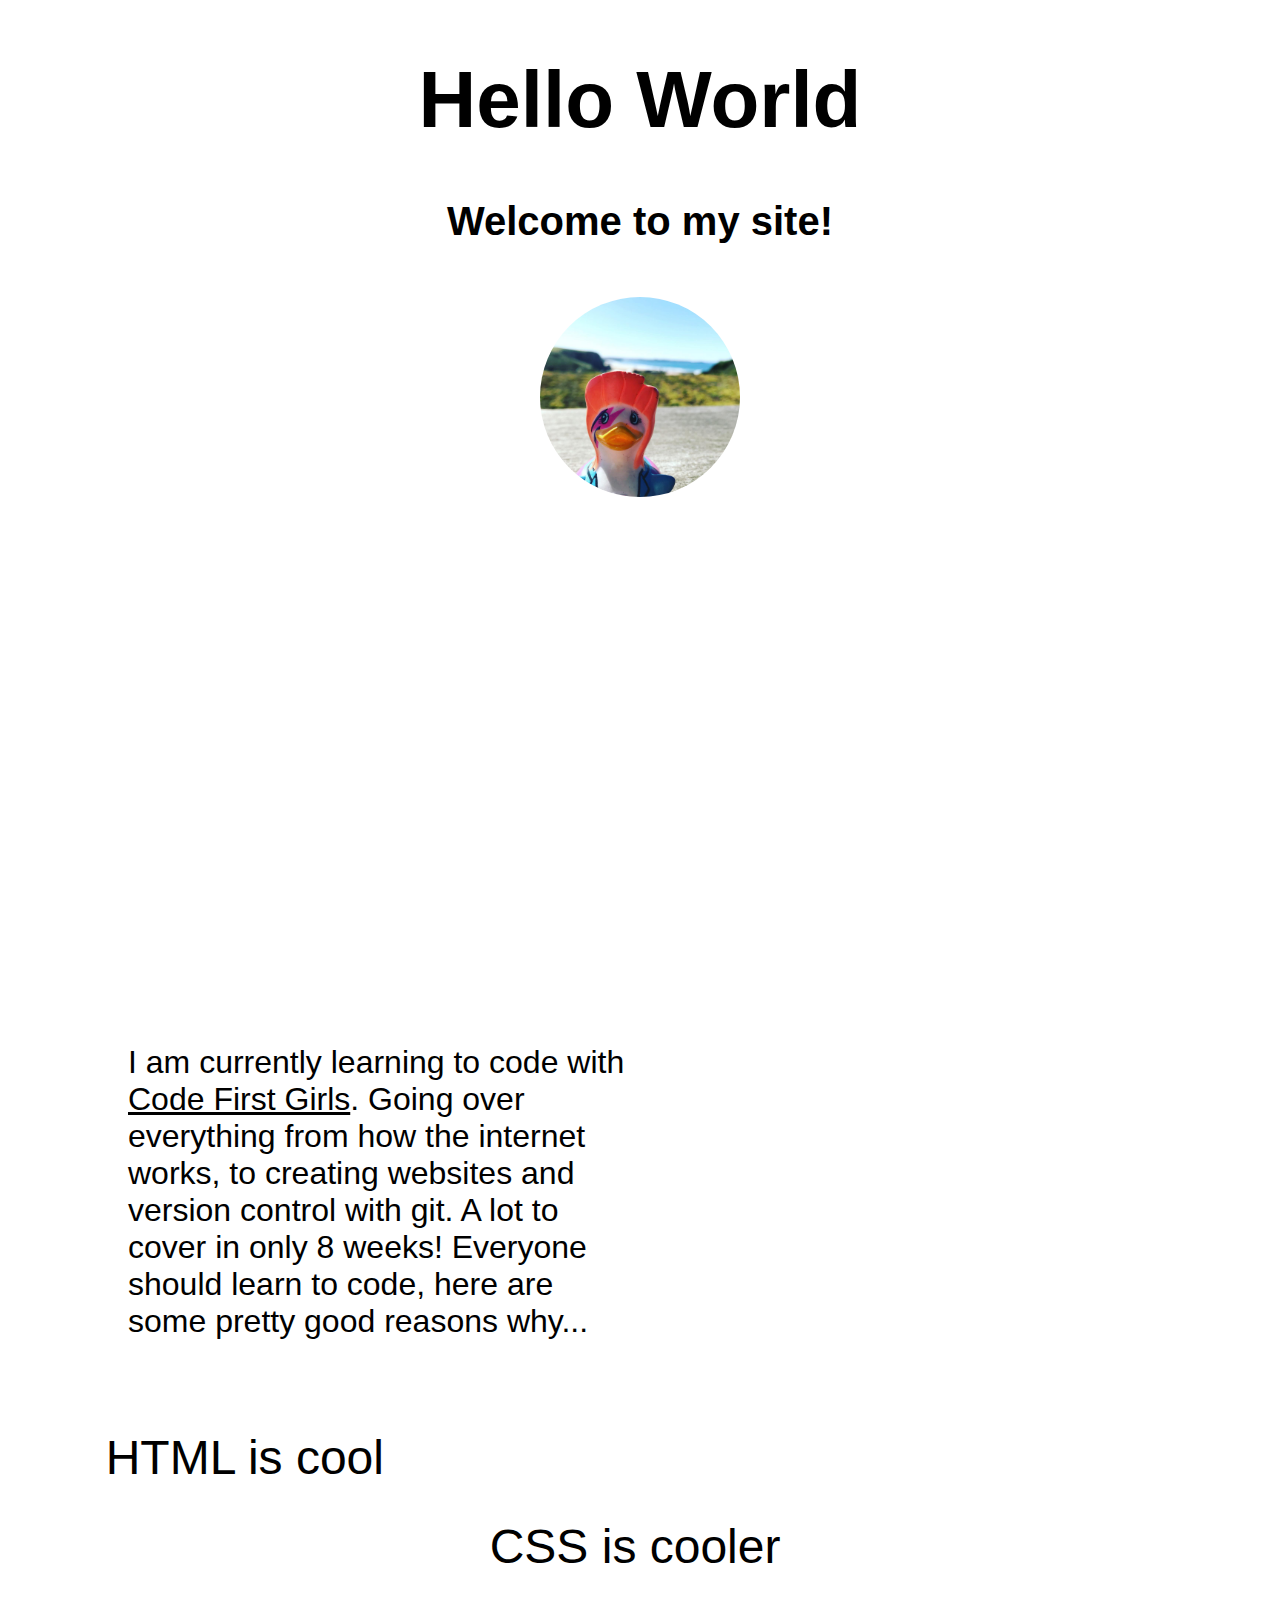
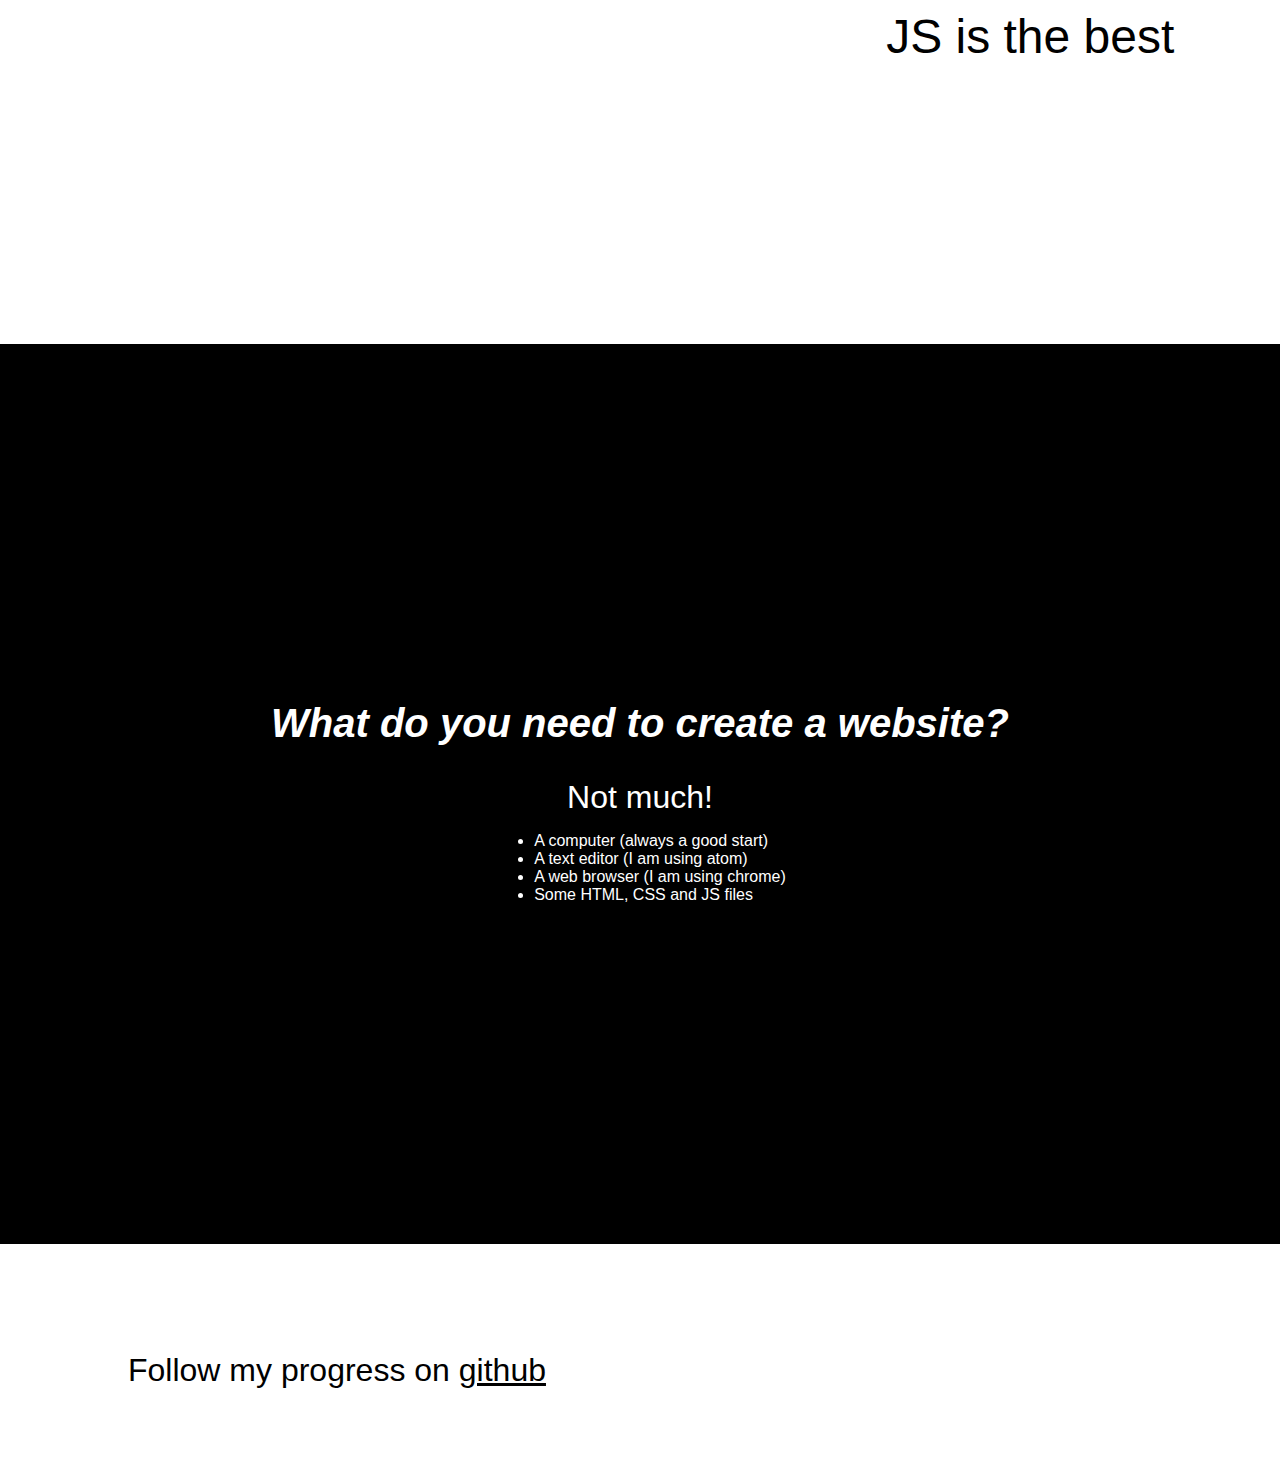
==== index.html @ 108ac8e3 "Initial commit" ====
<!DOCTYPE html>
<html>
<header>

<link rel="stylesheet" href="css/styles.css">

  <title>Welcome to my site</title>
  <h1>Hello World</h1>

  <h2>Welcome to my site!</h2>


<img src="duck.jpg" width="200" height="200" alt="plastic duck dressed as David Bowie.">
</header>

<body>
<section>
<p>I am currently learning to code with <a href="https://www.codefirstgirls.org.uk/">Code First Girls</a>. Going over everything from how the
internet works, to creating websites and version control with git. A lot to cover in only 8 weeks!
Everyone should learn to code, here are some pretty good reasons why...</p>
<ol>
<li>HTML is cool</li>
<li id="lower">CSS is cooler</li>
<li id="lowest">JS is the best</li>
</ol>
</section>

<section class="contrast">
  <h2><em>What do you need to create a website?</em></h2>

<p>Not much!</p>
<ul>
<li>A computer (always a good start)</li>
<li>A text editor (I am using atom)</li>
<li>A web browser (I am using chrome)</li>
<li>Some HTML, CSS and JS files</li>
</ul>
</section>


<br>
<footer>
<p>
  Follow my progress on <a href="https://github.com/">github</a>
</p>
</footer>


</body>
</html>
---- css/styles.css ----
body {
  color: rbg(65,75,86);
  font-family: arial;
  margin: 0px
}
header,
section {
        min-height: 100vh;
        width: 100vw;
}
h1, h2 {
  text-align: center;
}
h1 {
  font-size: 5em;
}
h2{
  font-size: 2.5em
}
img {
  display: flex;
  padding: 20px;
  margin: 0 auto;
  border-radius: 130px;
}
p {
  width: 40%;
  margin: 10vh 10vw;
  font-size: 2em;
}
a {
  color: rgb(0,0,0);
}
ol {
  list-style: none;
  padding: 0;
  margin-bottom: 10%;
  font-size: 3em;
  display: flex;
  justify-content: space-evenly;
}

li#lower {
  margin-top: 7%;
}
li#lowest {
  margin-top: 14%;
}

section.contrast {
  background-color:rgb(0,0,0);
  color:rgb(255,255,255);
  display: flex;
  justify-content: center;
  align-items: center;
  flex-direction: column;
}

.contrast p {
  width: auto;
  margin: 0px;
}

div.contrast {
     background-color: rgb(15,15,15);
     color: rgb(255,255,255);
     display: flex;
     justify-content: center;
     align-items: center;
     flex-direction: column;
}
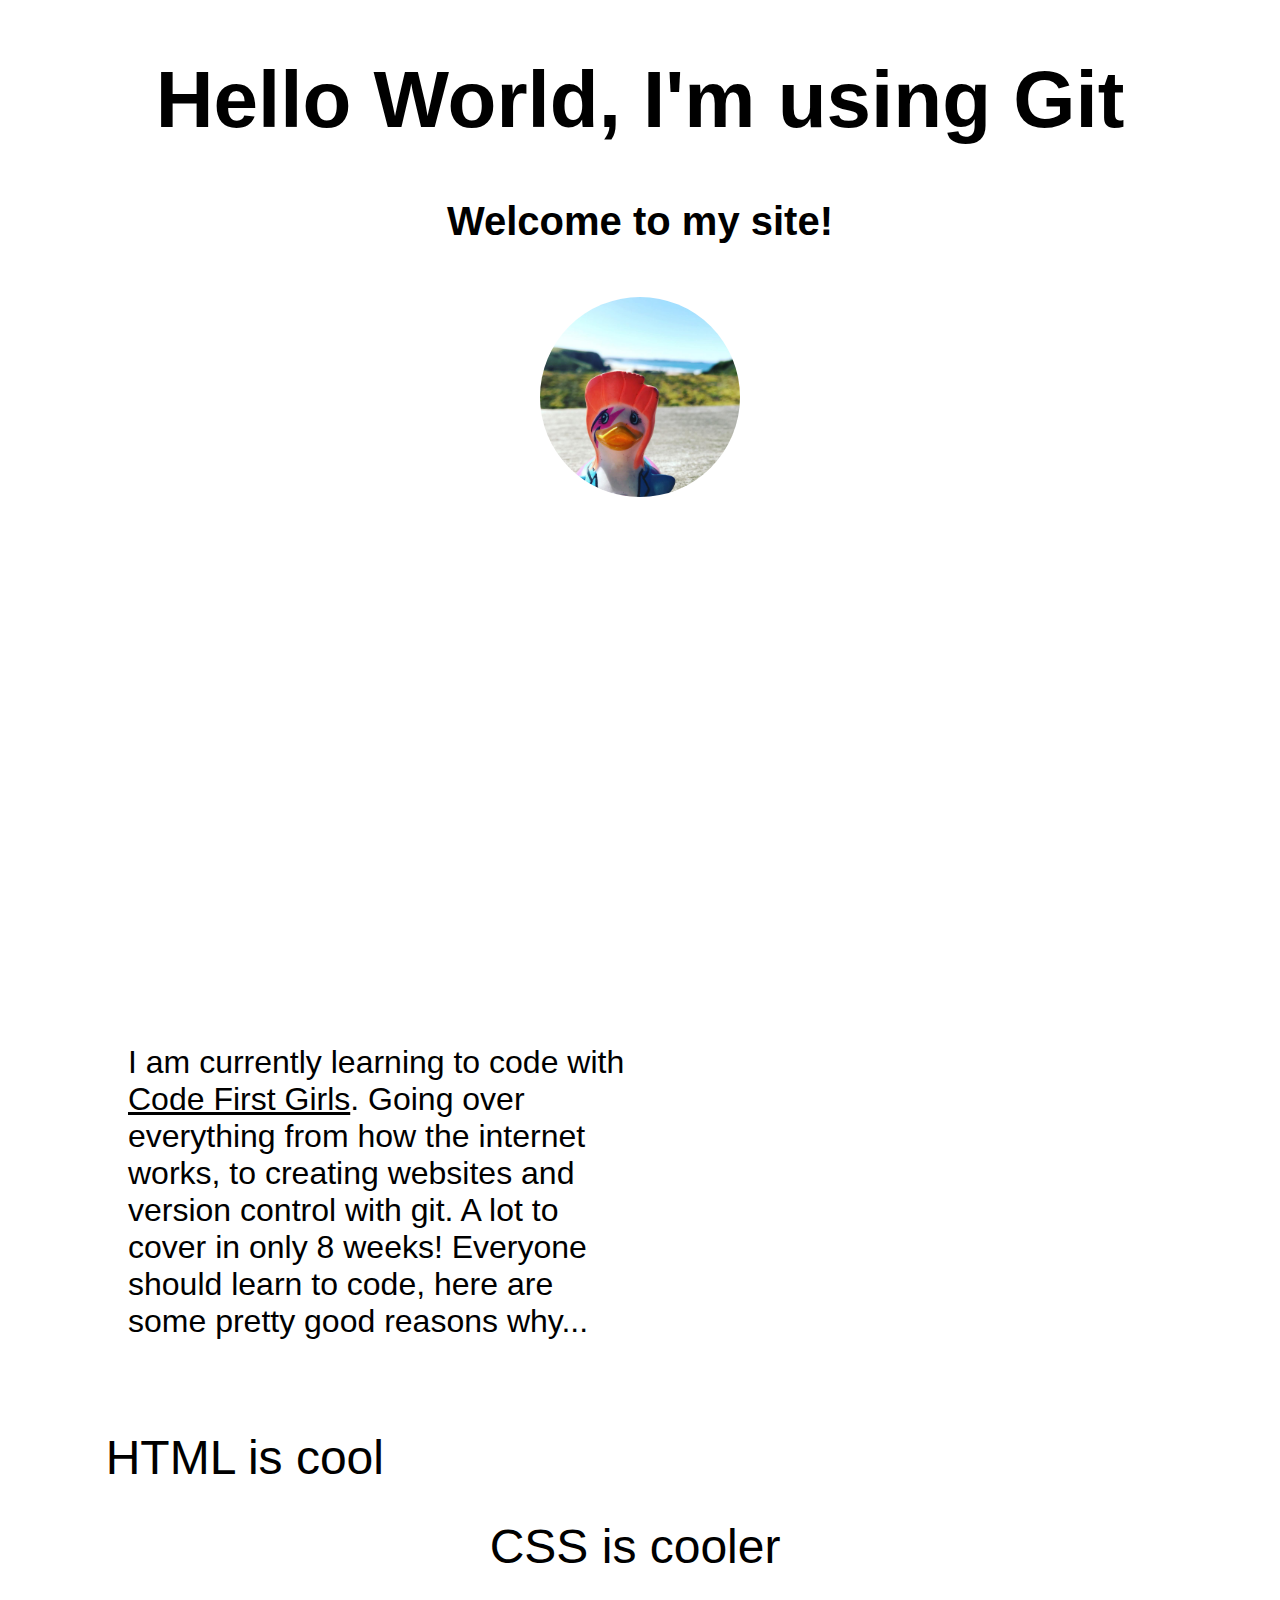
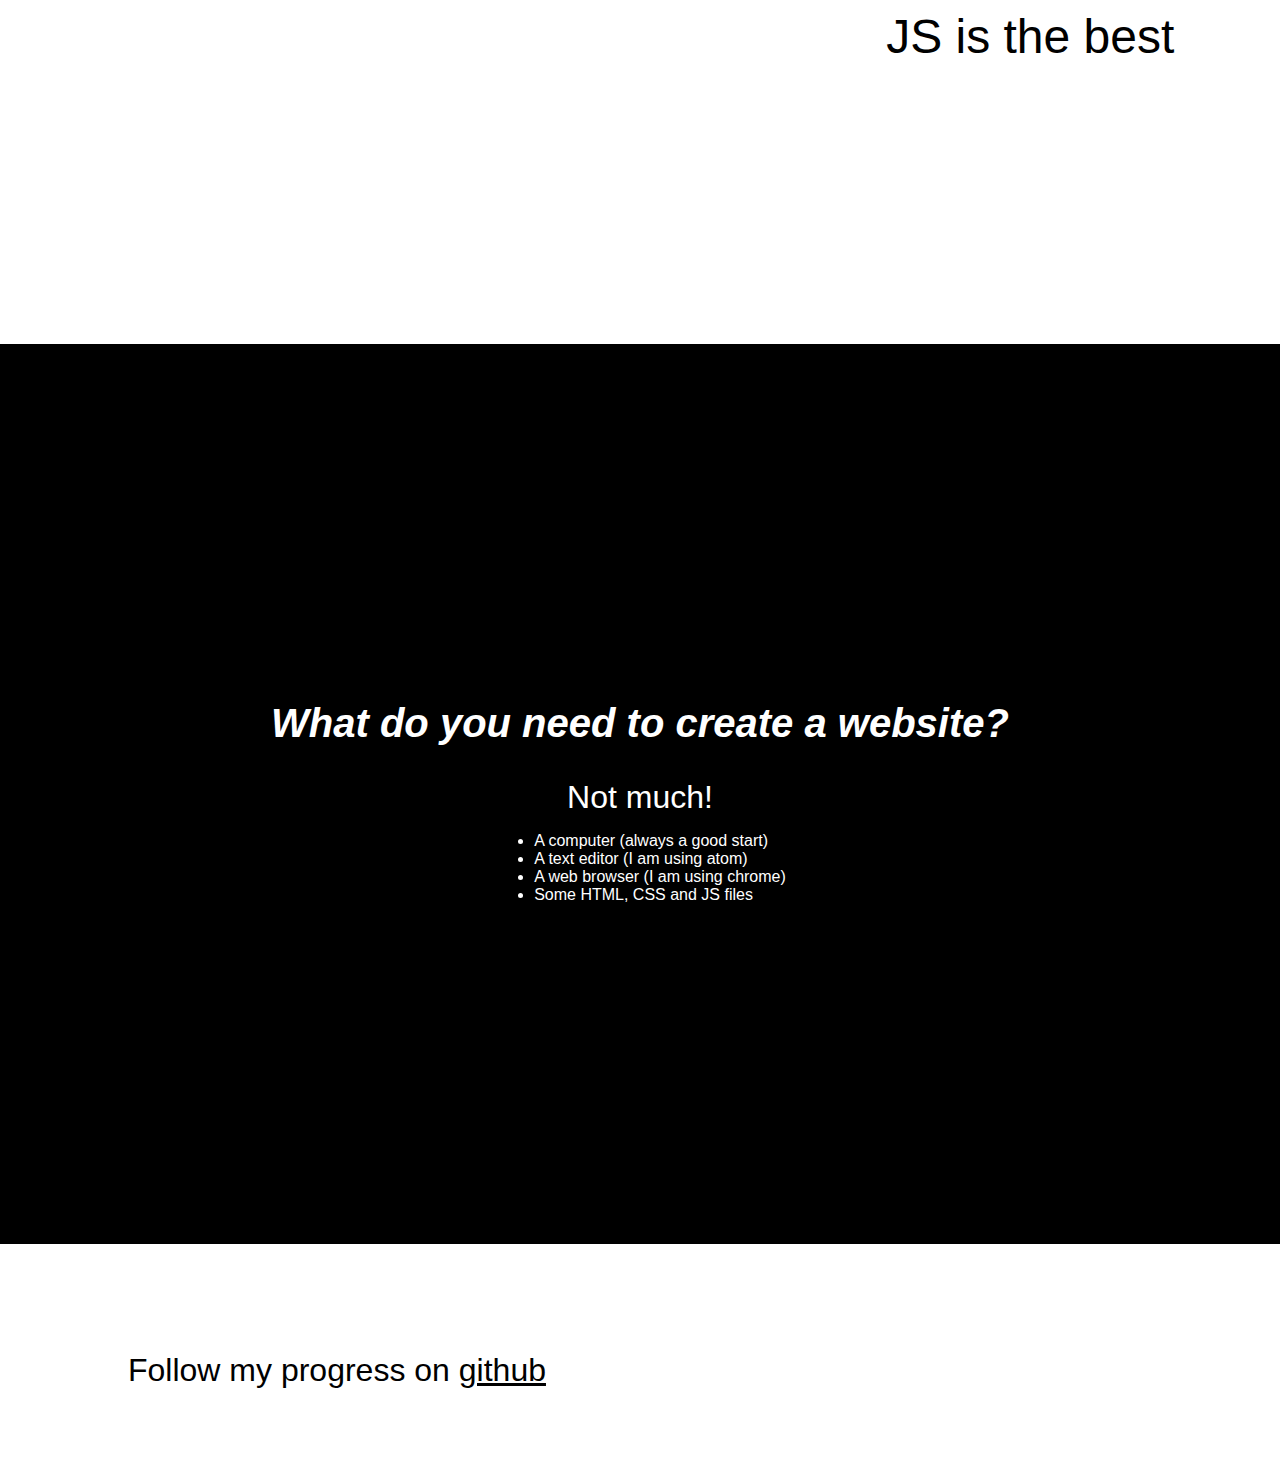
==== commit a8bf111c: "Intro to github enthusiasm" ====
--- a/index.html
+++ b/index.html
@@ -5,7 +5,7 @@
 <link rel="stylesheet" href="css/styles.css">
 
   <title>Welcome to my site</title>
-  <h1>Hello World</h1>
+  <h1>Hello World, I'm using Git</h1>
 
   <h2>Welcome to my site!</h2>
 
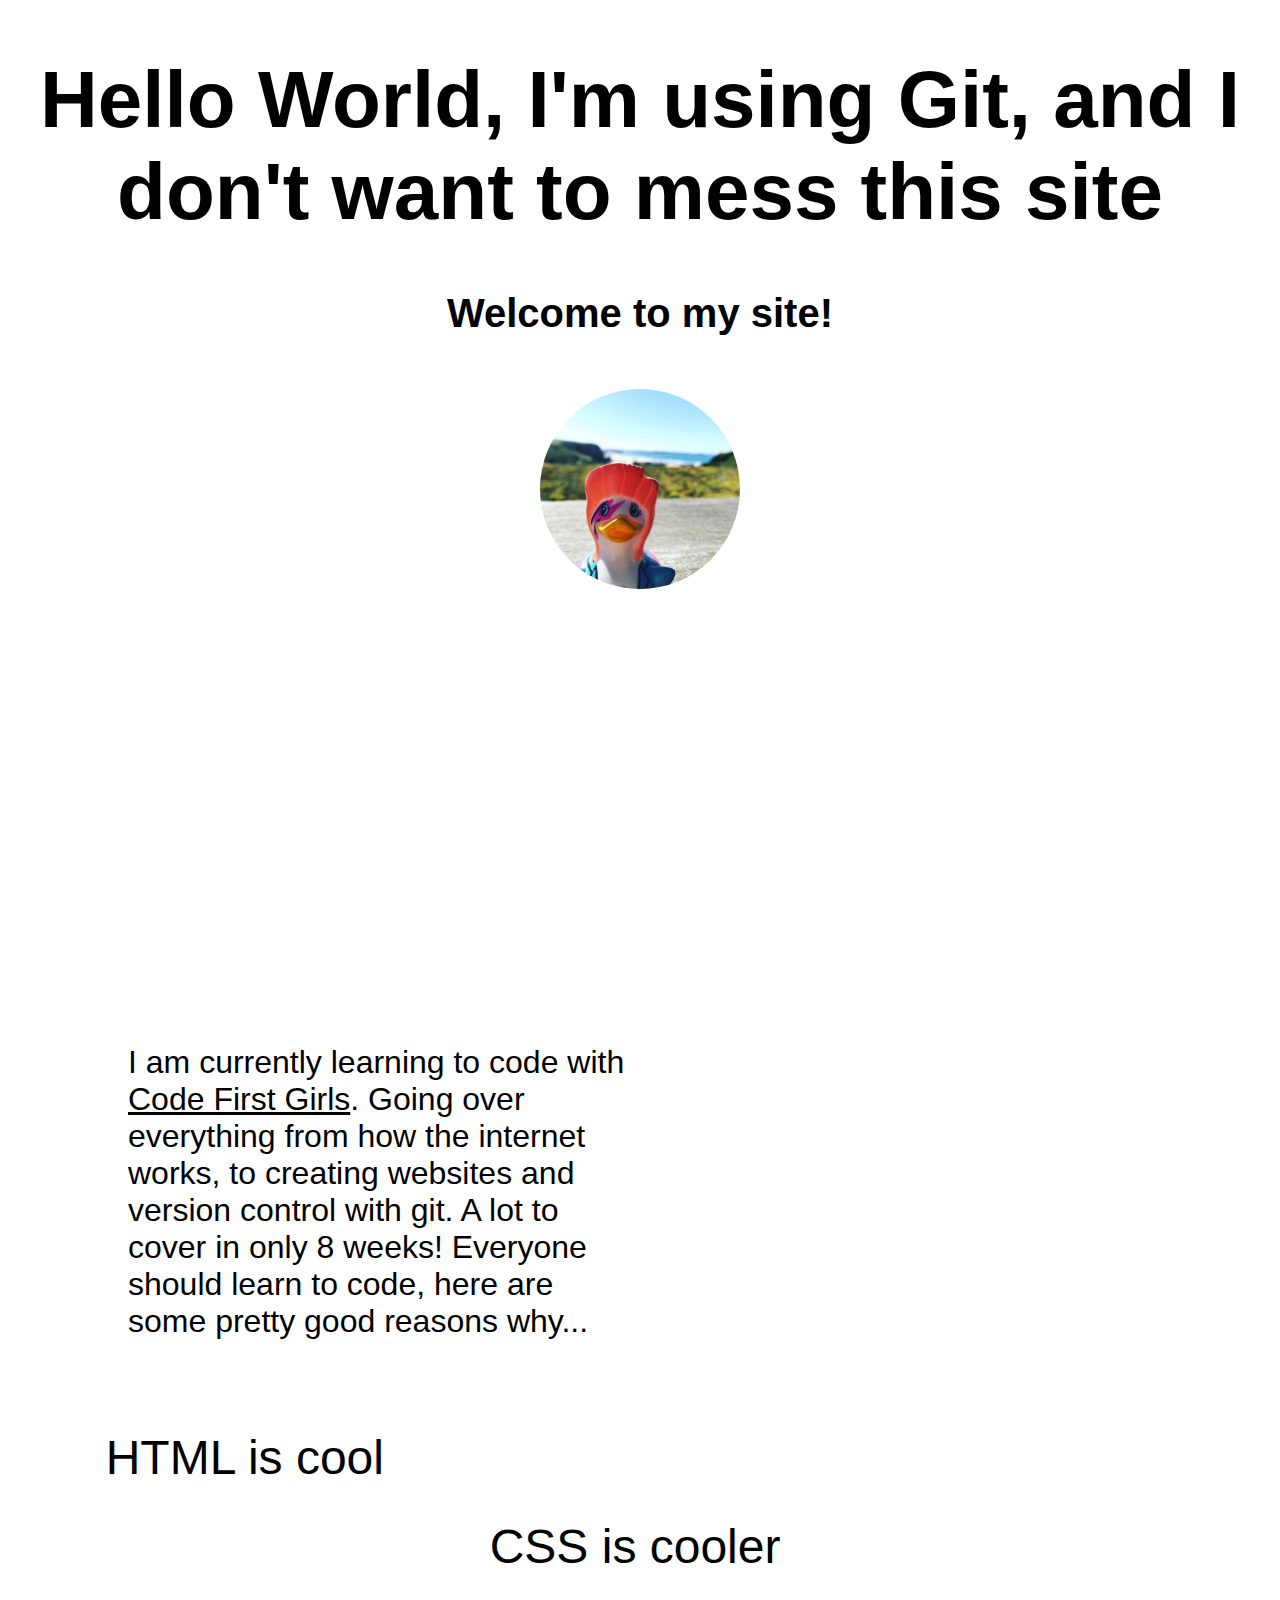
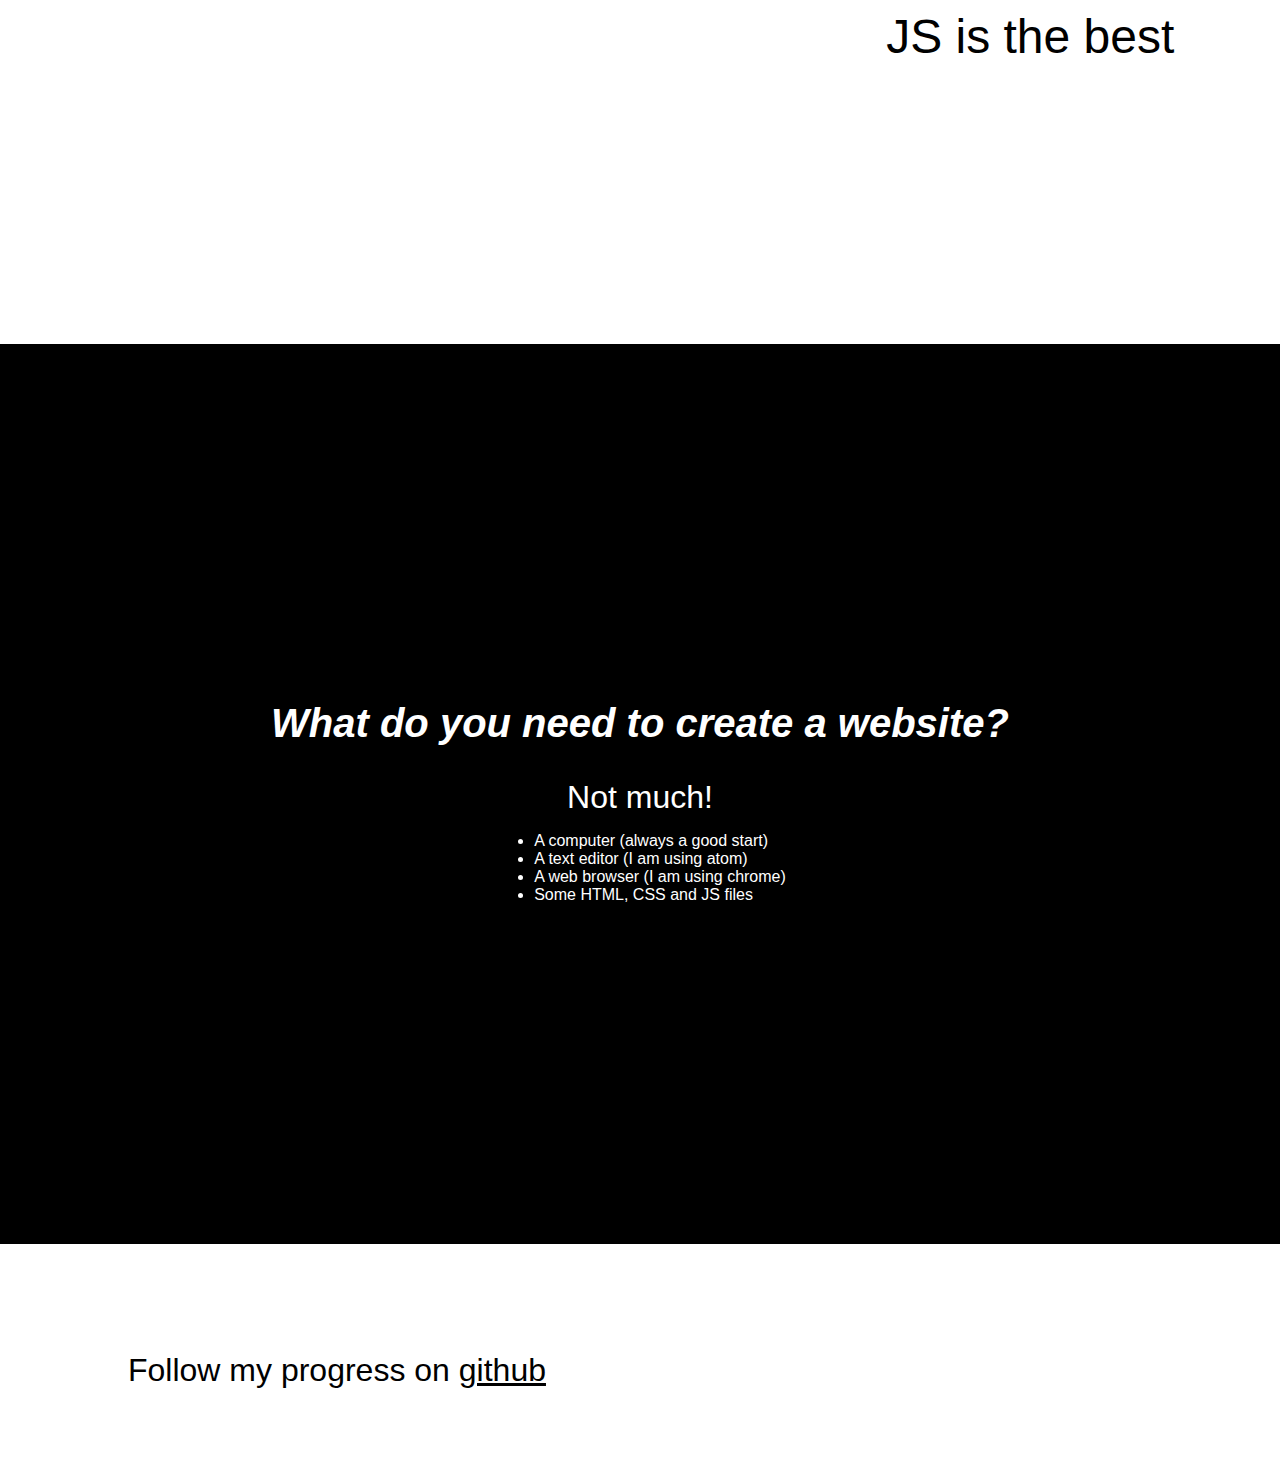
==== commit 590f2333: "Added more text to the header" ====
--- a/index.html
+++ b/index.html
@@ -5,7 +5,7 @@
 <link rel="stylesheet" href="css/styles.css">
 
   <title>Welcome to my site</title>
-  <h1>Hello World, I'm using Git</h1>
+  <h1>Hello World, I'm using Git, and I don't want to mess this site</h1>
 
   <h2>Welcome to my site!</h2>
 
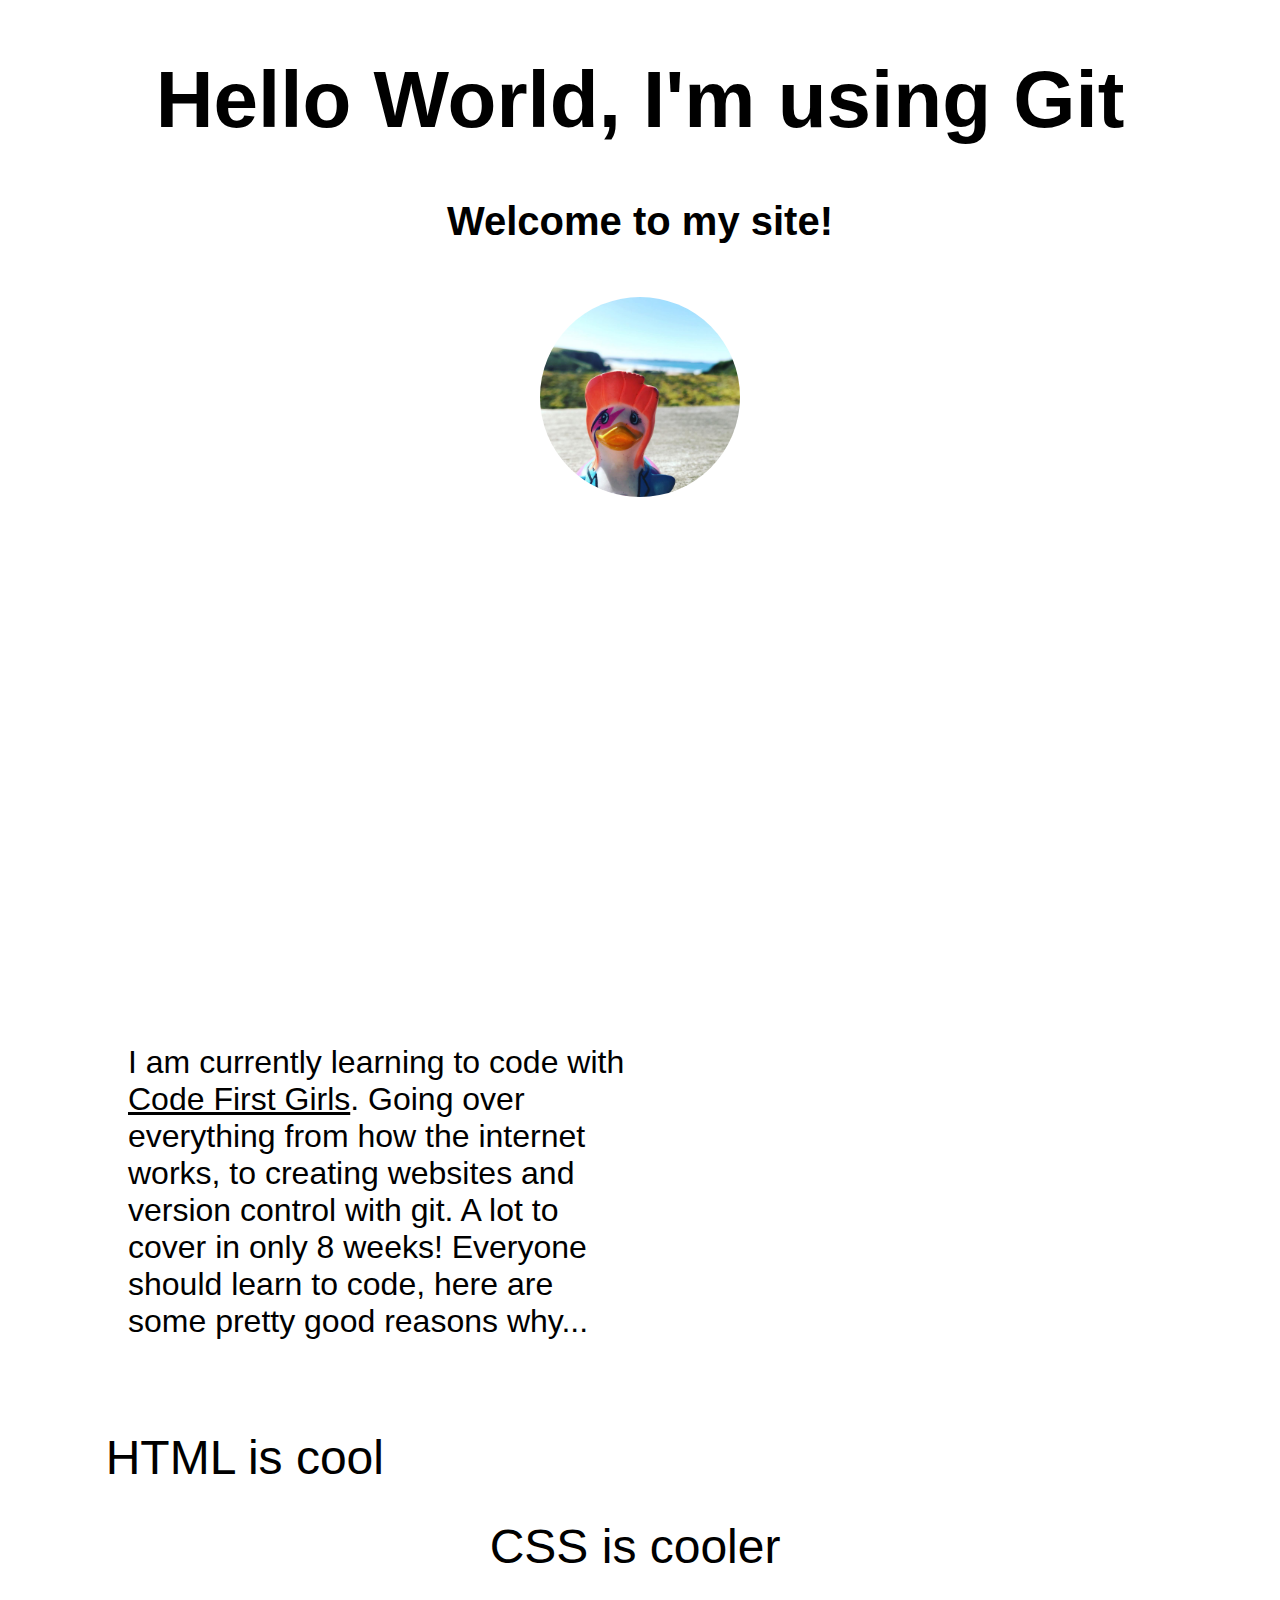
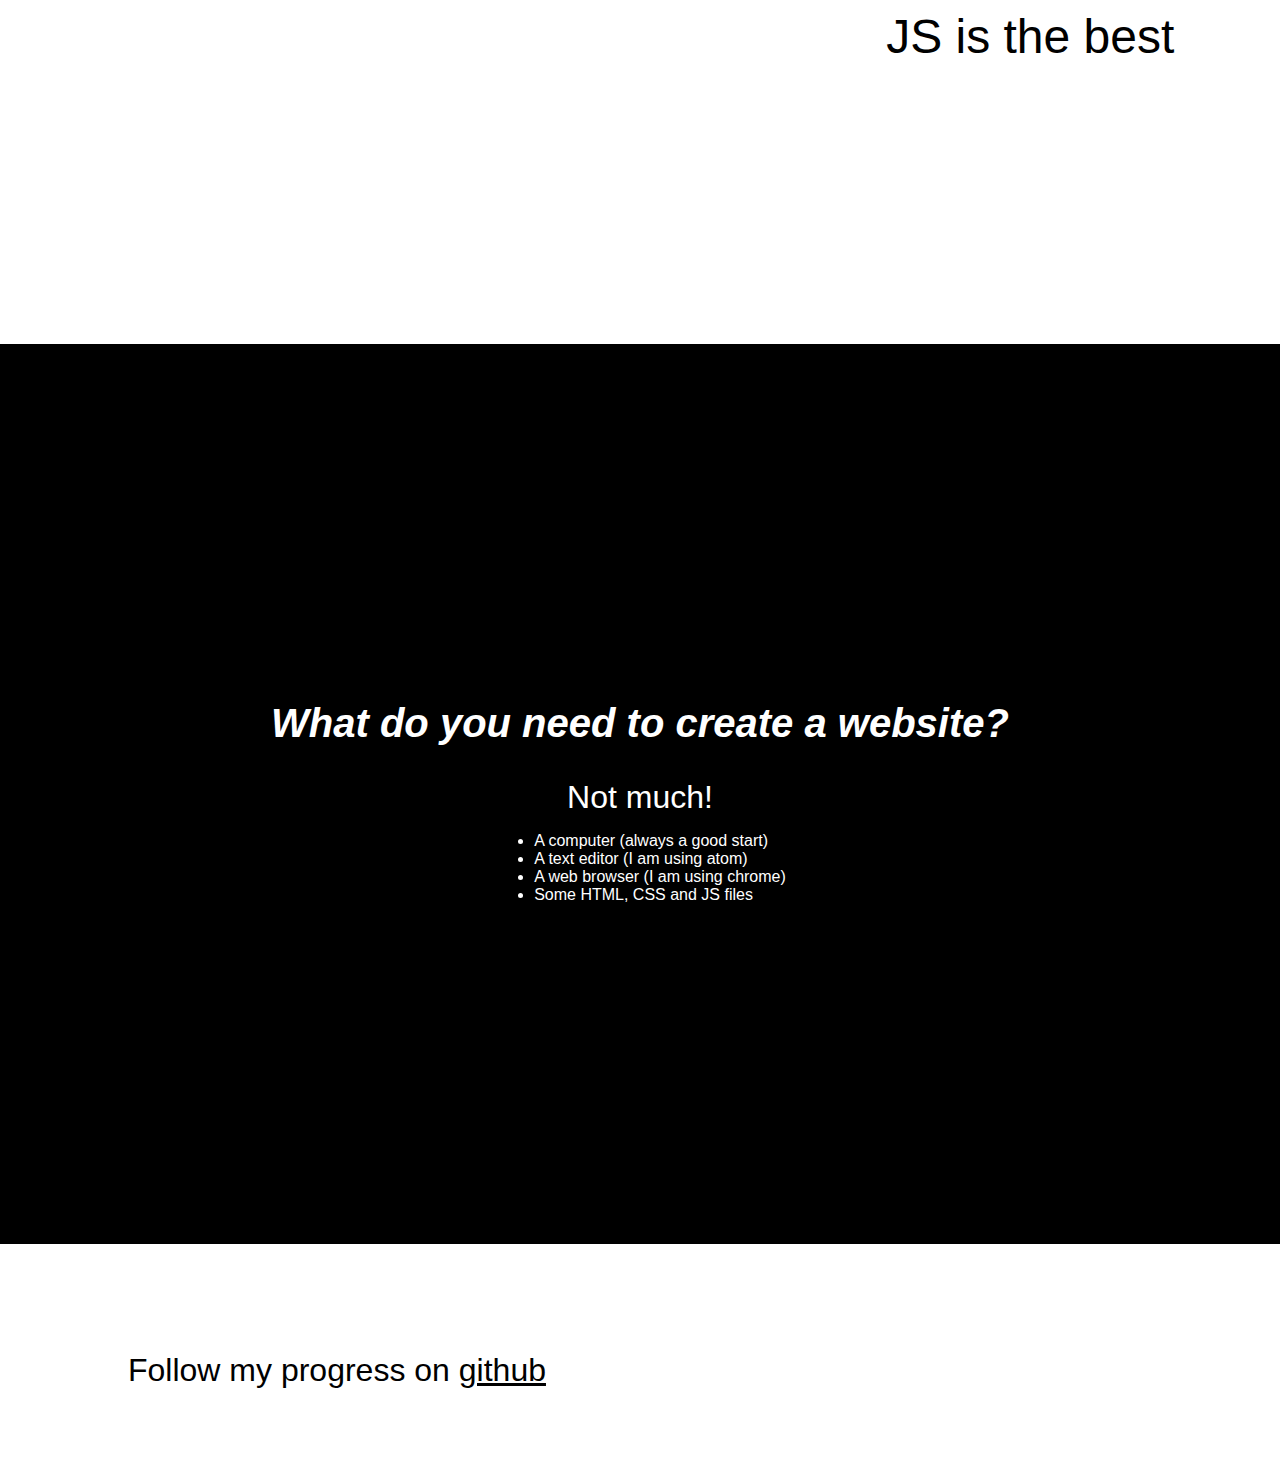
==== commit 8989ce4e: "Revert "Added more text to the header"" ====
--- a/index.html
+++ b/index.html
@@ -5,7 +5,7 @@
 <link rel="stylesheet" href="css/styles.css">
 
   <title>Welcome to my site</title>
-  <h1>Hello World, I'm using Git, and I don't want to mess this site</h1>
+  <h1>Hello World, I'm using Git</h1>
 
   <h2>Welcome to my site!</h2>
 
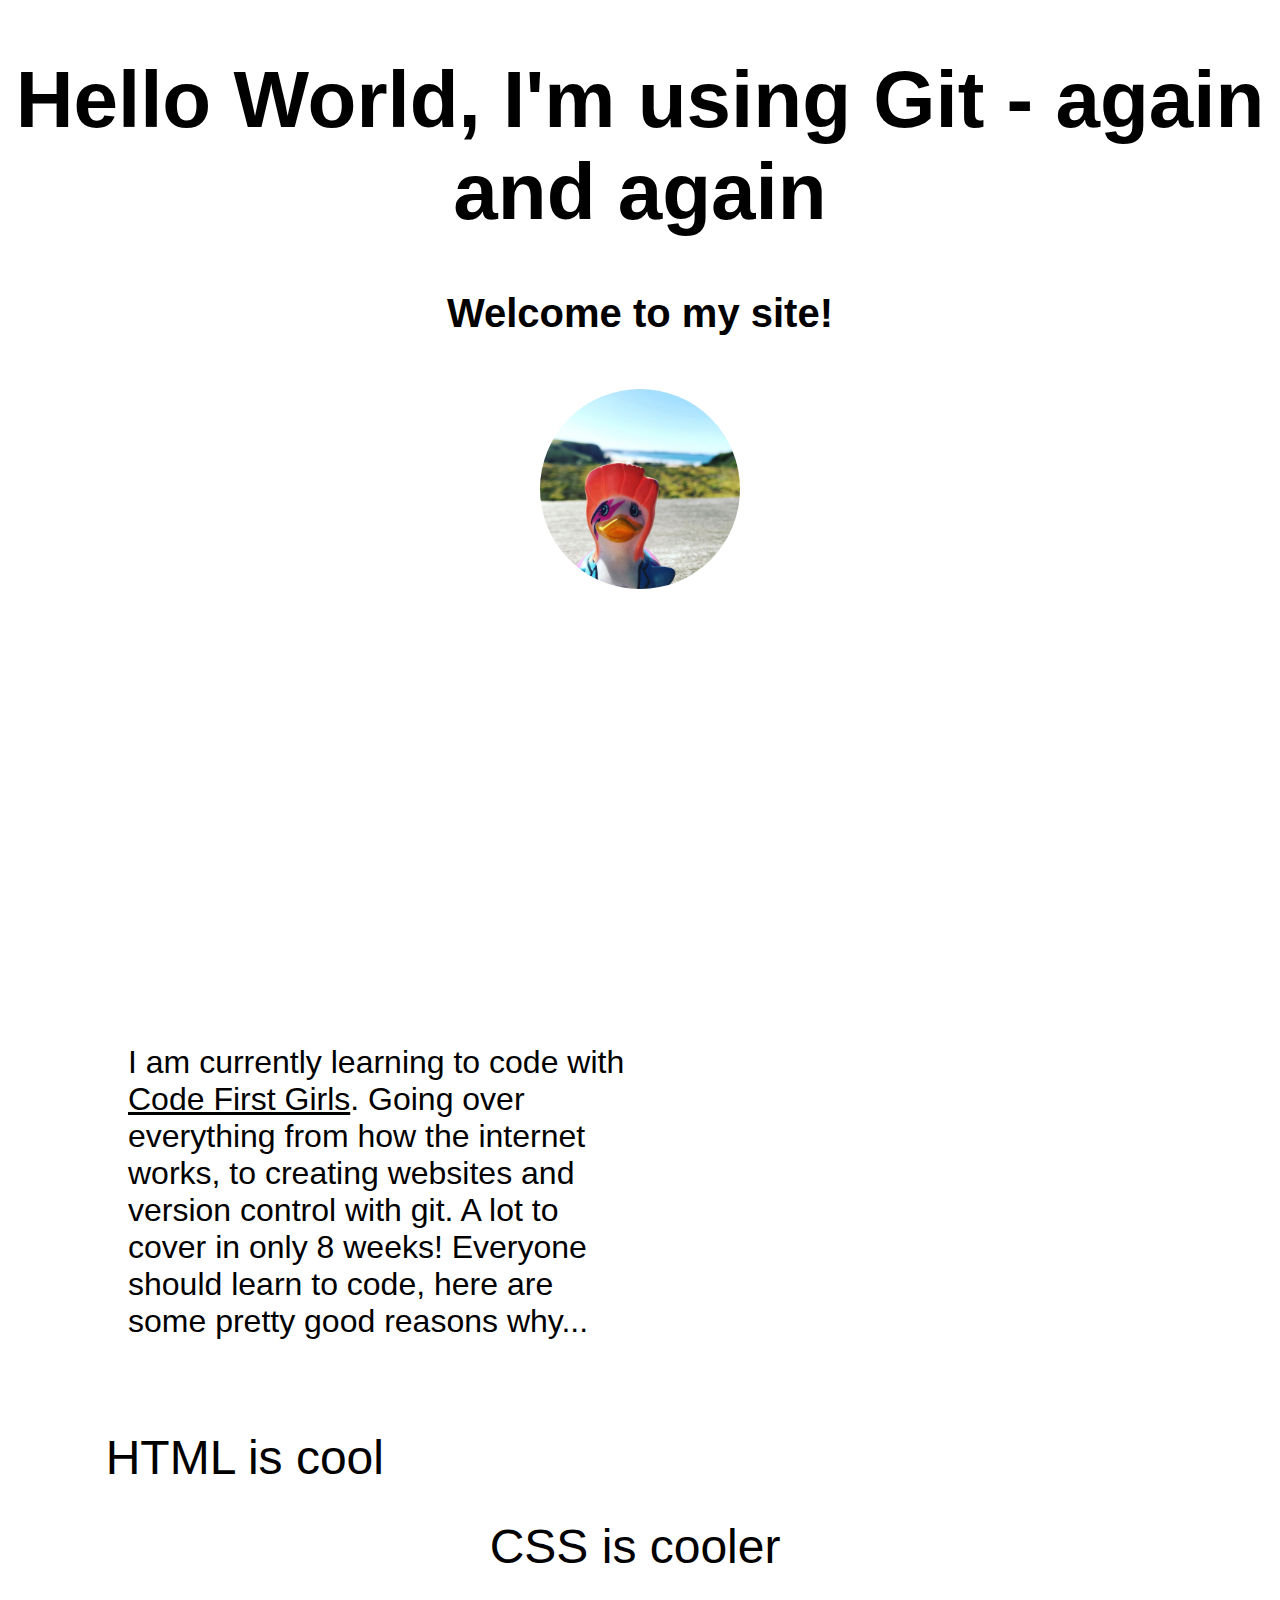
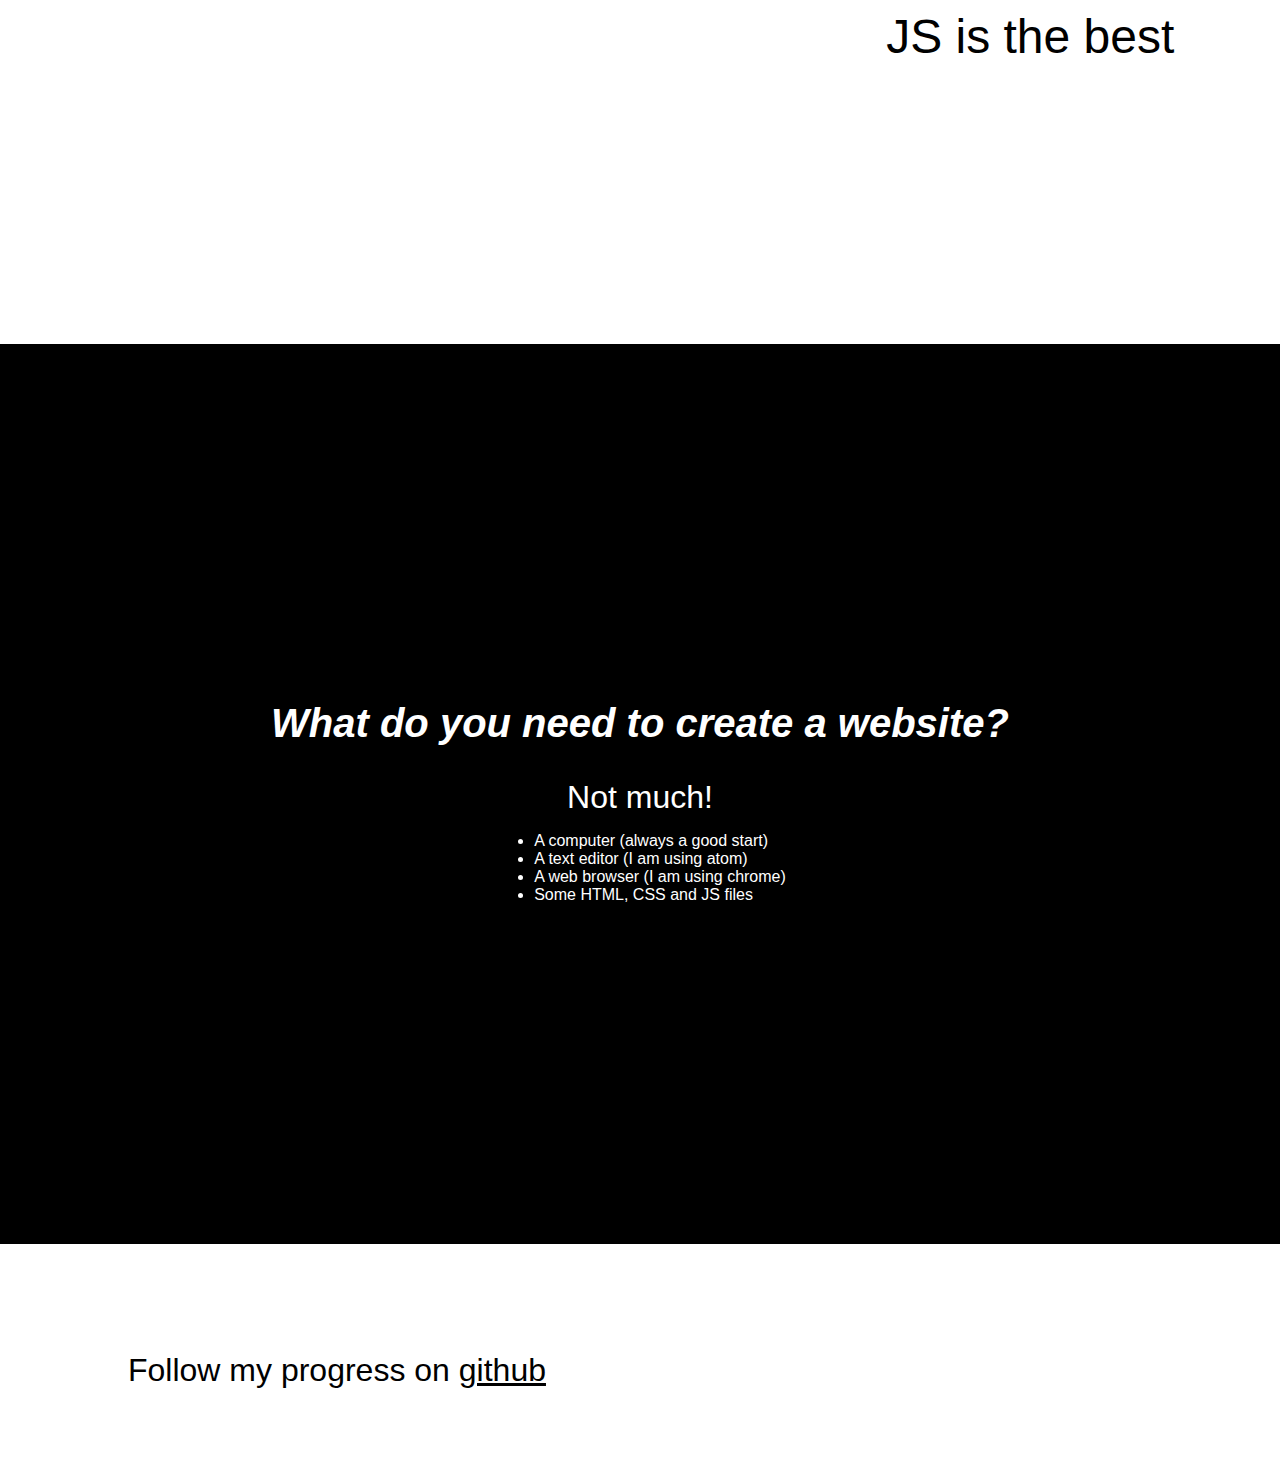
==== commit 77e1ebbf: "added again and again" ====
--- a/index.html
+++ b/index.html
@@ -5,7 +5,7 @@
 <link rel="stylesheet" href="css/styles.css">
 
   <title>Welcome to my site</title>
-  <h1>Hello World, I'm using Git</h1>
+  <h1>Hello World, I'm using Git - again and again </h1>
 
   <h2>Welcome to my site!</h2>
 
